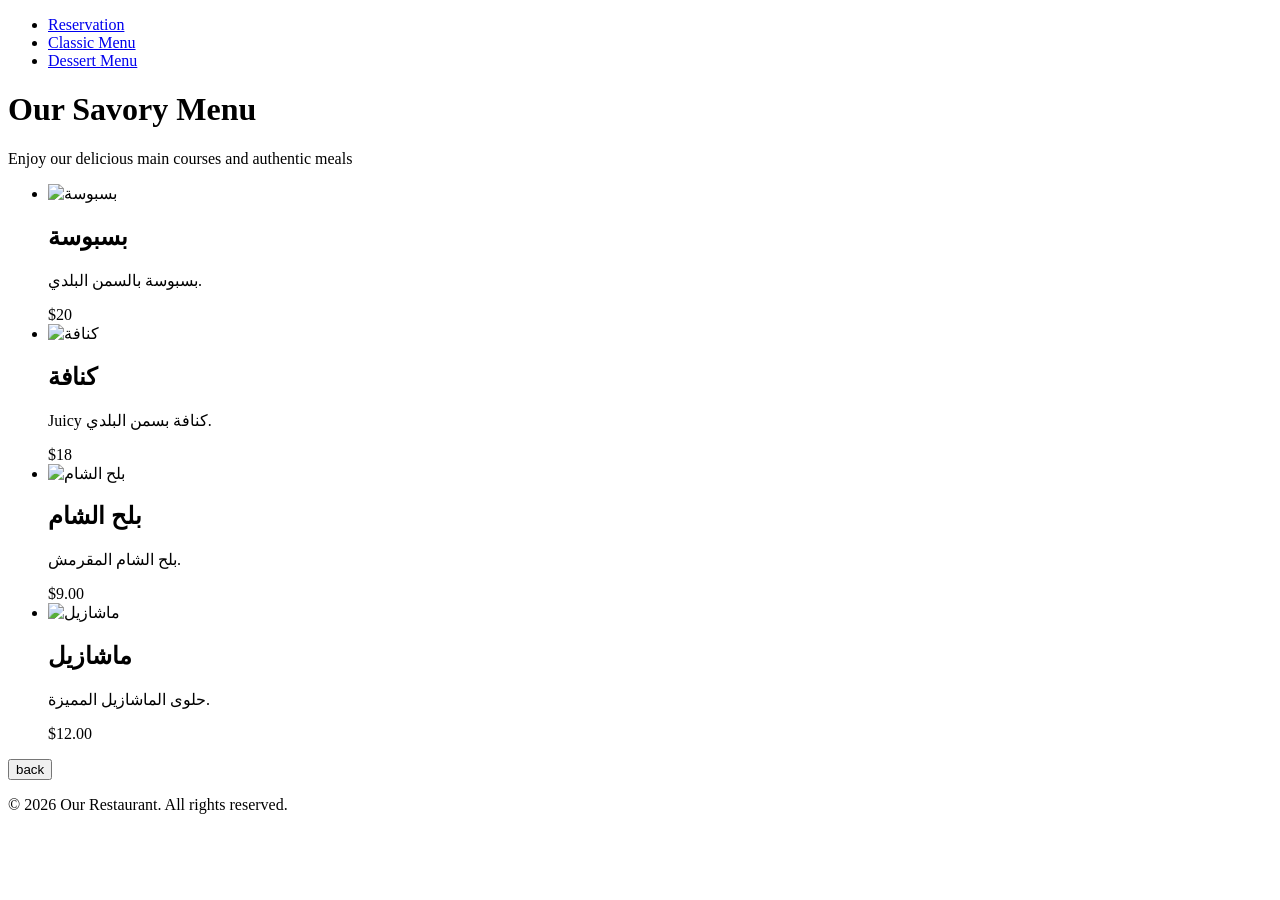
==== Desert.html @ 7b33a016 "Add files via upload" ====
<!DOCTYPE html>
<html lang="en">
<head>
    <meta charset="UTF-8">
    <title>Rendez-vous Restaurant</title> 
    <link rel="stylesheet" href="project.css">
</head>
<body>

    <header>
        <nav>
            <ul>
                <li><a href="reserv.html">Reservation</a></li>
                <li><a href="menu.html" class="active">Classic Menu</a></li>
                <li><a href="Desert.html">Dessert Menu</a></li>
            </ul>
        </nav>
    </header>

    <main>
        <h1 class="page-title">Our Savory Menu</h1>
        <p class="subtitle">Enjoy our delicious main courses and authentic meals</p>

         <ul class="menu-container">
             <li class="menu-item">
                <img src="basbosa.jpeg" alt="بسبوسة" class="food-image">
                <h2>بسبوسة</h2>
                <p>بسبوسة بالسمن البلدي.</p>
                <span class="price">$20</span>
                </li>
            

             <li class="menu-item">
                <img src="konafa.jpeg" alt="كنافة" class="food-image">
                <h2>كنافة</h2>
                <p>Juicy كنافة بسمن البلدي.</p>
                <span class="price">$18</span>
                </li>
            

             <li class="menu-item">
                <img src="bala_ahsham.jpeg" alt="بلح الشام" class="food-image">
                <h2>بلح الشام</h2>
                <p>بلح الشام المقرمش.</p>
                <span class="price">$9.00</span>
                </li>
            

             <li class="menu-item">
                <img src="mashazel.jpeg" alt="ماشازيل" class="food-image">
                <h2>ماشازيل</h2>
                <p>حلوى الماشازيل المميزة.</p>
                <span class="price">$12.00</span>
                </li>
            
            </ul>
             <a href="menu.html" target="_blank"><button type="button">back</button></a>  
            
        
    </main>

    <footer>
        <p>&copy; 2026 Our Restaurant. All rights reserved.</p>
    </footer>

</body>
</html>
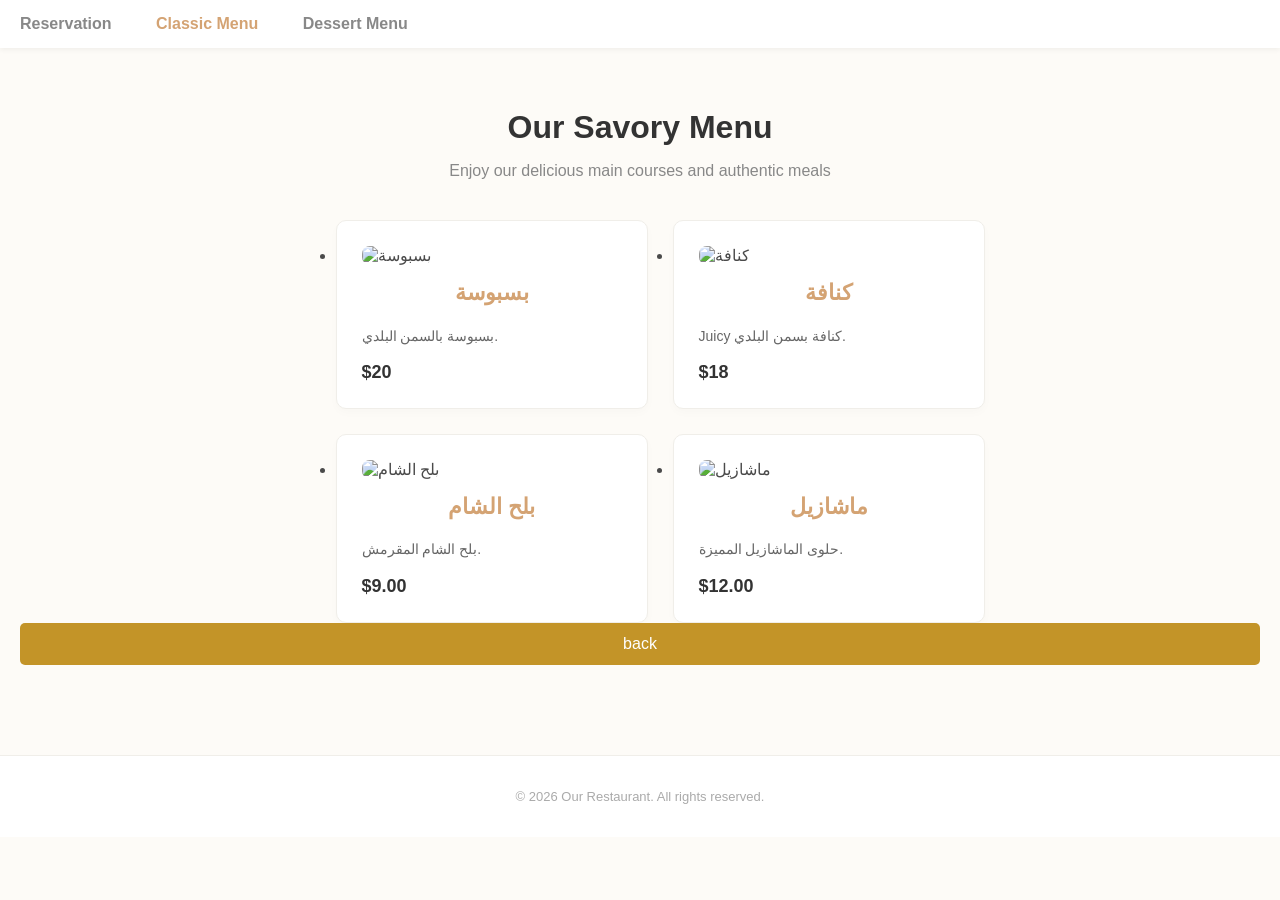
==== commit 516cc5c1: "Update Desert.html" ====
--- a/Desert.html
+++ b/Desert.html
@@ -10,7 +10,7 @@
     <header>
         <nav>
             <ul>
-                <li><a href="reserv.html">Reservation</a></li>
+                <li><a href="index.html">Reservation</a></li>
                 <li><a href="menu.html" class="active">Classic Menu</a></li>
                 <li><a href="Desert.html">Dessert Menu</a></li>
             </ul>
@@ -64,4 +64,4 @@
     </footer>
 
 </body>
-</html>+</html>
--- a/project.css
+++ b/project.css
@@ -0,0 +1,227 @@
+/* الإعدادات الأساسية والألوان الفاتحة */
+body {
+    font-family: 'Segoe UI', Tahoma, Geneva, Verdana, sans-serif;
+    background-color: #fdfbf7; /* لون خلفية كريمي فاتح جداً ومريح للعين */
+    color: #4a4a4a; /* لون رمادي غامق للنصوص بدلاً من الأسود الحاد */
+    margin: 0;
+    padding: 0;
+}
+
+/* تصميم شريط التنقل (الناف بار) */
+header {
+    background-color: #ffffff;
+    padding: 15px 0;
+    box-shadow: 0 2px 5px rgba(0,0,0,0.05); /* ظل خفيف جداً */
+}
+
+nav ul {
+    list-style-type: none;
+    margin: 0;
+    padding: 0;
+    text-align: centre;
+}
+
+nav ul li {
+    display: inline;
+    margin: 0 20px;
+}
+
+nav ul li a {
+    text-decoration: none;
+    color: #888888;
+    font-weight: bold;
+    font-size: 16px;
+    transition: color 0.3s;
+}
+
+nav ul li a.active, nav ul li a:hover {
+    color: #d4a373; /* لون بني/ذهبي فاتح هادئ عند الوقوف على الرابط */
+}
+
+/* تصميم الجزء الرئيسي والعناوين */
+main {
+    padding: 40px 20px;
+    text-align: center;
+}
+
+.page-title {
+    color: #333333;
+    margin-bottom: 5px;
+    font-size: 32px;
+}
+
+.subtitle {
+    color: #888888;
+    margin-bottom: 40px;
+}
+
+/* تصميم (المنيو) */
+.menu-container {
+    display: flex;
+    flex-wrap: wrap;
+    justify-content: center;
+    gap: 25px;
+    max-width: 900px;
+    margin: 0 auto;
+}
+
+/* تصميم كل وجبة */
+.menu-item {
+    background-color: #ffffff;
+    border: 1px solid #f0eee9;
+    border-radius: 10px;    
+    padding: 25px;
+    width: 260px;
+    box-shadow: 0 4px 10px rgba(0,0,0,0.02);
+    text-align: left;
+    transition: transform 0.3s;
+}
+
+.menu-item:hover {
+    transform: translateY(-5px); /* حركة بسيطة للأعلى عند مرور الماوس */
+}
+
+.menu-item h2 {
+    font-size: 22px;
+    margin-top: 0;
+    color: #d4a373; /* نفس اللون الذهبي الهادئ للعناوين */
+}
+
+.menu-item p {
+    font-size: 14px;
+    line-height: 1.6;
+    color: #666666;
+}
+
+.price {
+    display: block;
+    font-weight: bold;
+    font-size: 18px;
+    color: #333333;
+    margin-top: 15px;
+}
+
+/* تصميم الفوتر */
+footer {
+    text-align: center;
+    padding: 20px;
+    background-color: #ffffff;
+    color: #aaaaaa;
+    font-size: 13px;
+    margin-top: 50px;
+    border-top: 1px solid #f0eee9;
+}
+
+ .container {
+            background: rgb(236, 228, 224);
+            padding: 30px;
+            border-radius: 10px;
+            box-shadow: 0 4px 15px rgb(163, 163, 161);
+            width: 100%;
+            max-width: 400px;
+        }
+        h2 { text-align: center; color: #0a0a09; }
+        .form-group { margin-bottom: 15px; }
+        label { display: block; margin-bottom: 5px; font-weight: bold; }
+        input[type="text"], input[type="email"], input[type="password"] {         width: 100%;
+            padding: 10px;
+            border: 1px solid #ccc;
+            border-radius: 5px;
+            box-sizing: border-box; /* لضمان عدم خروج المدخلات عن الحواف */
+        }
+        background-color: #f8f9fa;
+    display: flex;
+    justify-content: center;
+    align-items: center;
+    height: 100vh;
+    margin: 0;
+    font-family: 'Segoe UI', Tahoma, Geneva, Verdana, sans-serif;
+}
+
+/* الحجز */
+.booking-container {
+    background: #ffffff;
+    padding: 30px;
+    border-radius: 15px;
+    box-shadow: 0 10px 30px rgba(0, 0, 0, 0.1);
+    width: 100%;
+    max-width: 350px;
+    text-align: center;
+}
+
+/* العنوان */
+.title {
+    color: #2c3e50;
+    margin-bottom: 25px;
+    font-size: 24px;
+}
+
+/* مجموعة المدخلات */
+.form-group {
+    text-align: right;
+    margin-bottom: 20px;
+}
+
+.form-group label {
+    display: block;
+    margin-bottom: 8px;
+    font-weight: 600;
+    color: #555;
+}
+
+/* خانة الكالندر */
+input[type="datetime-local"] {
+    width: 100%;
+    padding: 12px;
+    border: 2px solid #eee;
+    border-radius: 10px;
+    font-size: 16px;
+    color: #333;
+    outline: none;
+    box-sizing: border-box; /* عشان الـ Padding ميبوظش المقاس */
+    transition: border-color 0.3s ease;
+}
+
+input[type="datetime-local"]:focus {
+    border-color: #e67e22; /* لون برتقالي عند الضغط */
+}
+
+/* زرار التأكيد */
+.confirm-btn {
+    width: 100%;
+    background-color: #e67e22;
+    color: white;
+    border: none;
+    padding: 14px;
+    border-radius: 10px;
+    font-size: 18px;
+    font-weight: bold;
+    cursor: pointer;
+    transition: all 0.3s ease;
+}
+
+.confirm-btn:hover {
+    background-color: #d35400;
+    transform: translateY(-2px);
+}
+        .radio-group, .checkbox-group { margin: 10px 0; }
+        .inline { display: flex; gap: 10px; align-items: center; margin-top: 5px; }
+        button {
+            width: 100%;
+            padding: 12px;
+            background-color: #c39428;
+            color: white;
+            border: none;
+            border-radius: 5px;
+            cursor: pointer;
+            font-size: 16px;
+        }
+        button:hover { background-color: #b7c51b; }
+/* تصميم صور الأكلات جوه المنيو */
+.food-image {
+    width: 100%; /* بيخلي الصورة تاخد عرض البوكس كله بالظبط */
+    height: 180px; /* بيثبت طول الصورة عشان كل البوكسات تطلع قد بعضها */
+    object-fit: cover; /* بيمنع الصورة إنها تتمط أو تتبكسل وشكلها يبوظ */
+    border-radius: 8px; /* بيعمل دوران خفيف لحواف الصورة لايق مع البوكس */
+    margin-bottom: 15px; /* بيعمل مسافة صغيرة بين الصورة واسم الأكلة */
+}
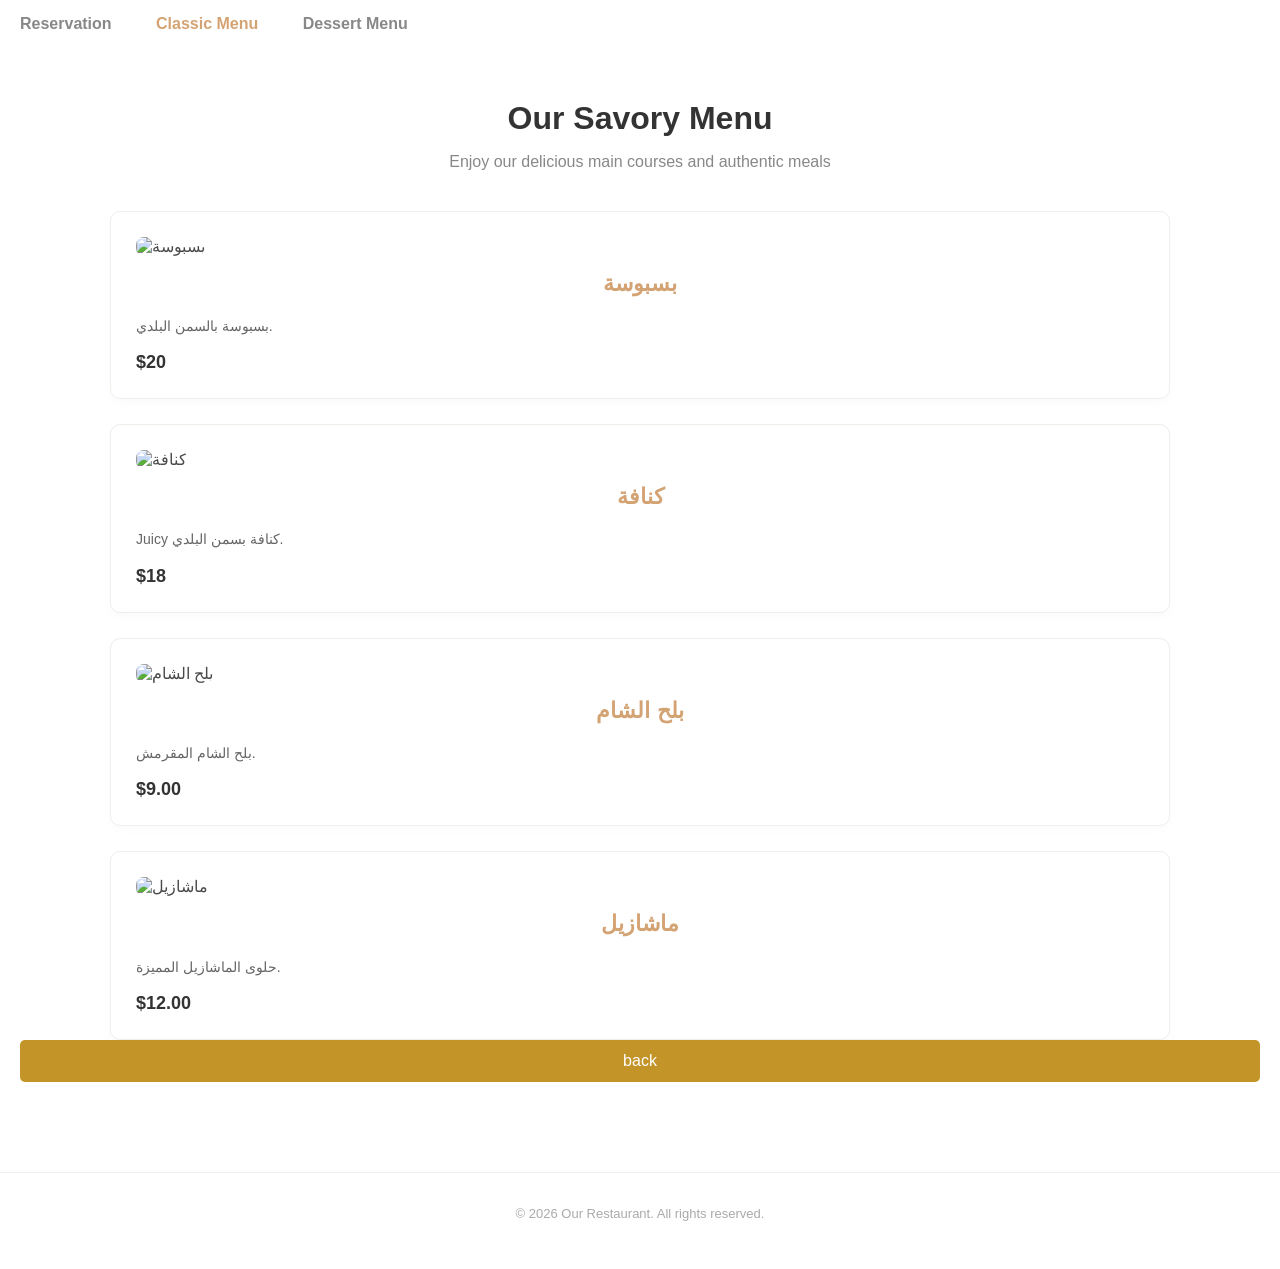
==== commit 5328a426: "Update Desert.html" ====
--- a/Desert.html
+++ b/Desert.html
@@ -14,7 +14,33 @@
                 <li><a href="menu.html" class="active">Classic Menu</a></li>
                 <li><a href="Desert.html">Dessert Menu</a></li>
             </ul>
-        </nav>
+        </nav.
+          /* كود خاص للموبايل فقط */
+@media (max-width: 600px) {
+    /* تظبيط المنيو عشان العناصر تيجي تحت بعضها */
+    .menu-container {
+        flex-direction: column;
+        align-items: center;
+    }
+
+    .menu-item {
+        width: 100% !important; /* يخلي الوجبة تاخد عرض الشاشة */
+        max-width: 300px;
+    }
+
+    /* تظبيط حاوية الفورم والحجز */
+    .container, .booking-container {
+        width: 95% !important;
+        max-width: none !important;
+        padding: 15px;
+    }
+
+    /* تظبيط الـ Nav bar */
+    nav ul li {
+        display: block; /* يخليهم تحت بعض بدل جنب بعض */
+        margin: 10px 0;
+    }
+}
     </header>
 
     <main>
--- a/project.css
+++ b/project.css
@@ -61,7 +61,7 @@
     flex-wrap: wrap;
     justify-content: center;
     gap: 25px;
-    max-width: 900px;
+    max-width: 1100px;
     margin: 0 auto;
 }
 
@@ -71,7 +71,7 @@
     border: 1px solid #f0eee9;
     border-radius: 10px;    
     padding: 25px;
-    width: 260px;
+    width:100%;
     box-shadow: 0 4px 10px rgba(0,0,0,0.02);
     text-align: left;
     transition: transform 0.3s;
@@ -114,11 +114,12 @@
 
  .container {
             background: rgb(236, 228, 224);
-            padding: 30px;
+            padding: 20px;
             border-radius: 10px;
             box-shadow: 0 4px 15px rgb(163, 163, 161);
-            width: 100%;
-            max-width: 400px;
+            width: 90%;
+            max-width: 1000px; 
+            width: 90%;
         }
         h2 { text-align: center; color: #0a0a09; }
         .form-group { margin-bottom: 15px; }
@@ -145,7 +146,6 @@
     border-radius: 15px;
     box-shadow: 0 10px 30px rgba(0, 0, 0, 0.1);
     width: 100%;
-    max-width: 350px;
     text-align: center;
 }
 
@@ -224,4 +224,30 @@
     object-fit: cover; /* بيمنع الصورة إنها تتمط أو تتبكسل وشكلها يبوظ */
     border-radius: 8px; /* بيعمل دوران خفيف لحواف الصورة لايق مع البوكس */
     margin-bottom: 15px; /* بيعمل مسافة صغيرة بين الصورة واسم الأكلة */
-}+}
+/* كود خاص للموبايل فقط */
+@media (max-width: 600px) {
+    /* تظبيط المنيو عشان العناصر تيجي تحت بعضها */
+    .menu-container {
+        flex-direction: column;
+        align-items: center;
+    }
+
+    .menu-item {
+        width: 100% !important; /* يخلي الوجبة تاخد عرض الشاشة */
+        max-width: 300px;
+    }
+
+    /* تظبيط حاوية الفورم والحجز */
+    .container, .booking-container {
+        width: 95% !important;
+        max-width: none !important;
+        padding: 15px;
+    }
+
+    /* تظبيط الـ Nav bar */
+    nav ul li {
+        display: block; /* يخليهم تحت بعض بدل جنب بعض */
+        margin: 10px 0;
+    }
+}
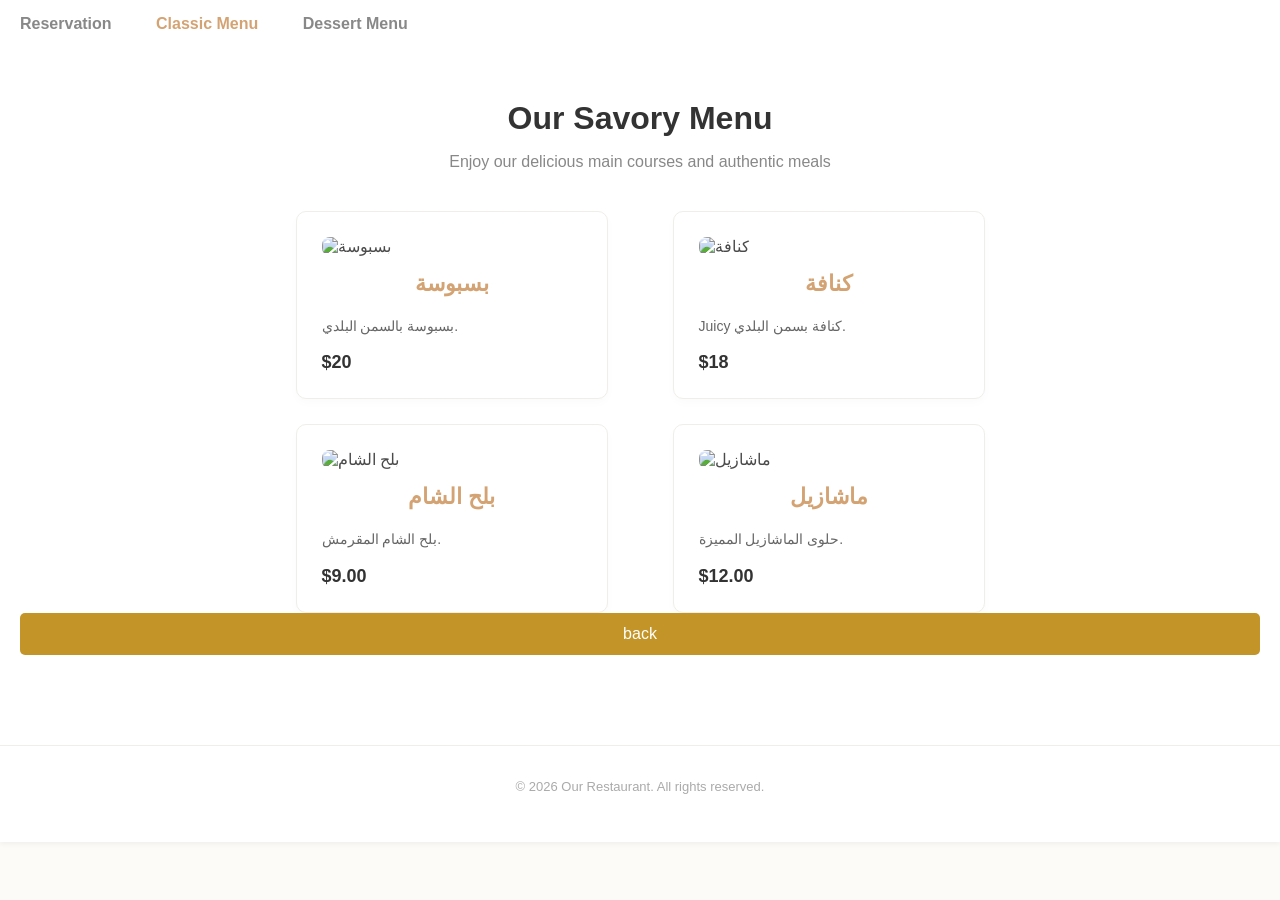
==== commit 1c5723cd: "Update Desert.html" ====
--- a/Desert.html
+++ b/Desert.html
@@ -15,29 +15,29 @@
                 <li><a href="Desert.html">Dessert Menu</a></li>
             </ul>
         </nav.
-          /* كود خاص للموبايل فقط */
+          
 @media (max-width: 600px) {
-    /* تظبيط المنيو عشان العناصر تيجي تحت بعضها */
+    
     .menu-container {
         flex-direction: column;
         align-items: center;
     }
 
     .menu-item {
-        width: 100% !important; /* يخلي الوجبة تاخد عرض الشاشة */
+        width: 100% !important; 
         max-width: 300px;
     }
 
-    /* تظبيط حاوية الفورم والحجز */
+    
     .container, .booking-container {
         width: 95% !important;
         max-width: none !important;
         padding: 15px;
     }
 
-    /* تظبيط الـ Nav bar */
+
     nav ul li {
-        display: block; /* يخليهم تحت بعض بدل جنب بعض */
+        display: block; 
         margin: 10px 0;
     }
 }
--- a/project.css
+++ b/project.css
@@ -71,7 +71,7 @@
     border: 1px solid #f0eee9;
     border-radius: 10px;    
     padding: 25px;
-    width:100%;
+    width:260px;
     box-shadow: 0 4px 10px rgba(0,0,0,0.02);
     text-align: left;
     transition: transform 0.3s;
@@ -118,7 +118,7 @@
             border-radius: 10px;
             box-shadow: 0 4px 15px rgb(163, 163, 161);
             width: 90%;
-            max-width: 1000px; 
+            max-width: 400px; 
             width: 90%;
         }
         h2 { text-align: center; color: #0a0a09; }
@@ -145,6 +145,7 @@
     padding: 30px;
     border-radius: 15px;
     box-shadow: 0 10px 30px rgba(0, 0, 0, 0.1);
+    width:350px
     width: 100%;
     text-align: center;
 }
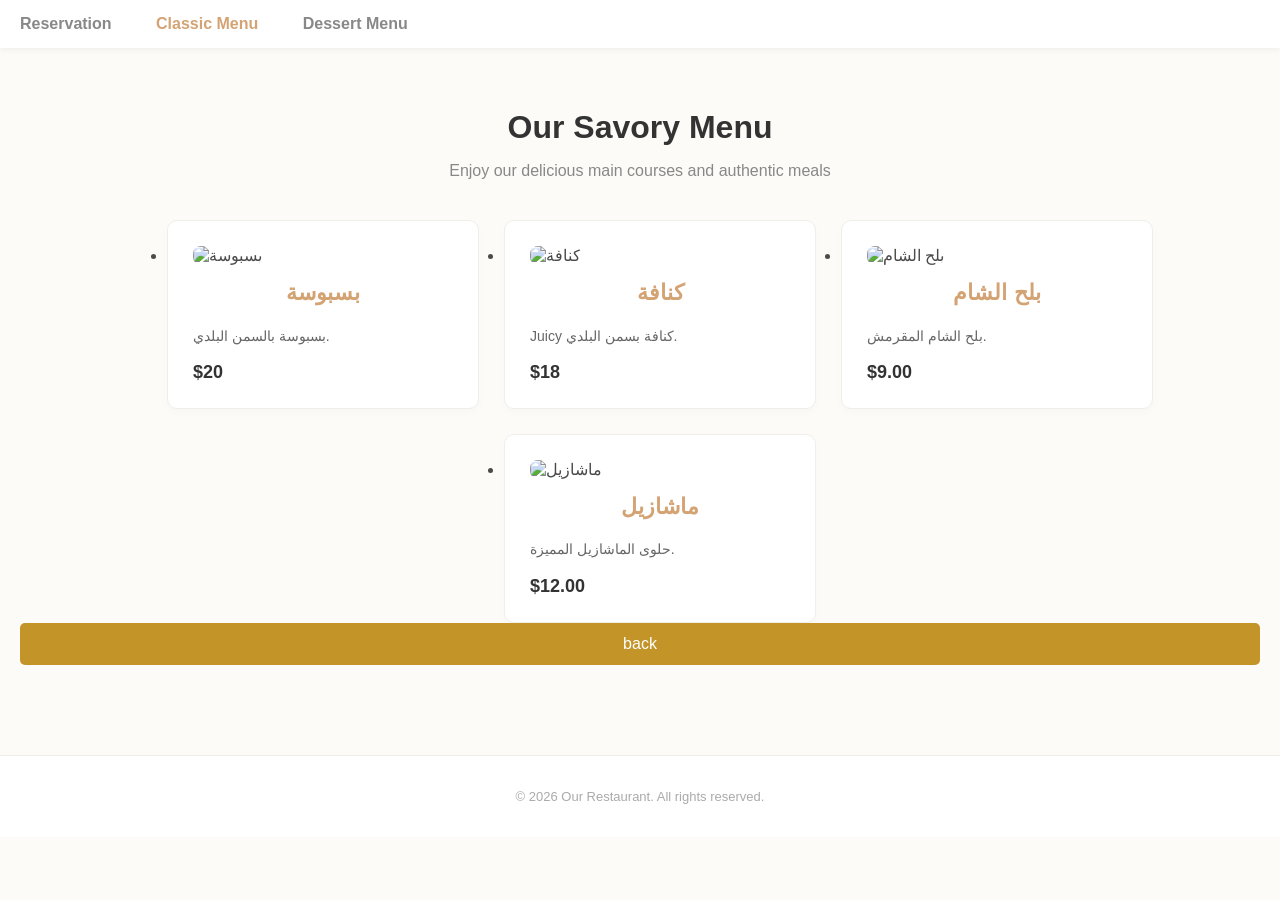
==== commit 3ab3b279: "Update Desert.html" ====
--- a/Desert.html
+++ b/Desert.html
@@ -14,33 +14,9 @@
                 <li><a href="menu.html" class="active">Classic Menu</a></li>
                 <li><a href="Desert.html">Dessert Menu</a></li>
             </ul>
-        </nav.
-          
-@media (max-width: 600px) {
-    
-    .menu-container {
-        flex-direction: column;
-        align-items: center;
-    }
+        </nav>
+        
 
-    .menu-item {
-        width: 100% !important; 
-        max-width: 300px;
-    }
-
-    
-    .container, .booking-container {
-        width: 95% !important;
-        max-width: none !important;
-        padding: 15px;
-    }
-
-
-    nav ul li {
-        display: block; 
-        margin: 10px 0;
-    }
-}
     </header>
 
     <main>
